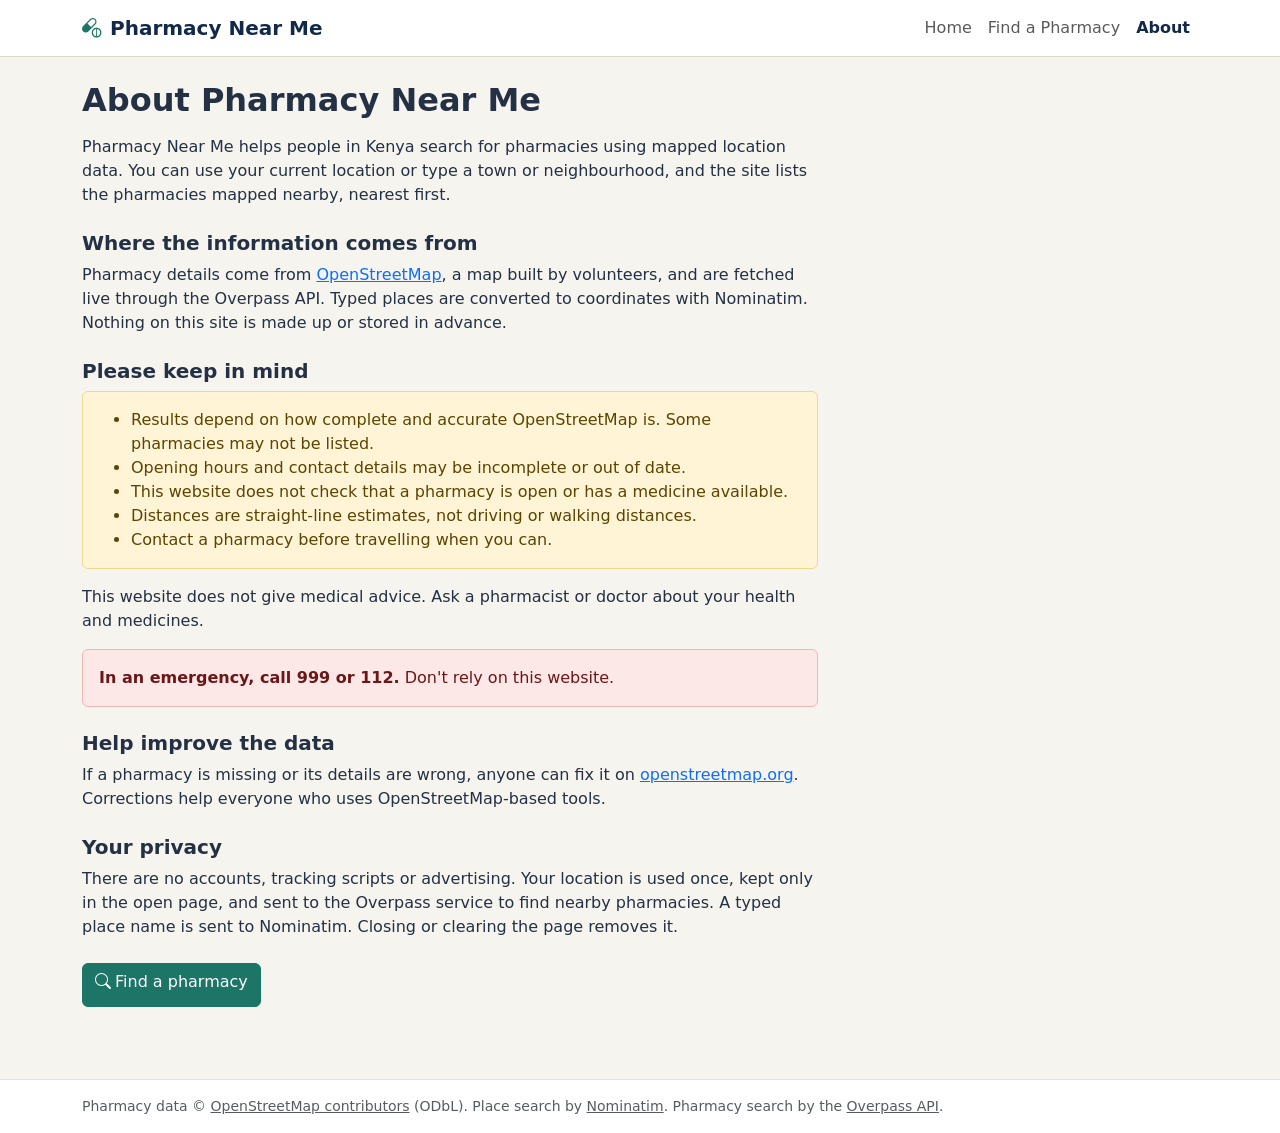
==== about.html @ ad6165cc "Initial commit: Pharmacy Near Me" ====
<!DOCTYPE html>
<html lang="en">
<head>
  <meta charset="utf-8">
  <meta name="viewport" content="width=device-width, initial-scale=1">
  <title>About: Pharmacy Near Me</title>
  <meta name="description" content="Find pharmacies near you in Kenya using OpenStreetMap data.">
  <link rel="stylesheet" href="vendor/bootstrap/css/bootstrap.min.css">
  <link rel="stylesheet" href="vendor/bootstrap-icons/bootstrap-icons.min.css">
  <link rel="stylesheet" href="assets/css/style.css">
</head>
<body>
  <header>
    <nav class="navbar navbar-expand-md bg-white">
      <div class="container">
        <a class="navbar-brand fw-semibold" href="index.html"><i class="bi bi-capsule-pill me-2" aria-hidden="true"></i>Pharmacy Near Me</a>
        <button class="navbar-toggler" type="button" data-bs-toggle="collapse" data-bs-target="#main-nav" aria-controls="main-nav" aria-expanded="false" aria-label="Toggle navigation">
          <span class="navbar-toggler-icon"></span>
        </button>
        <div class="collapse navbar-collapse" id="main-nav">
          <ul class="navbar-nav ms-auto">
            <li class="nav-item"><a class="nav-link" href="index.html">Home</a></li>
            <li class="nav-item"><a class="nav-link" href="index.html#search">Find a Pharmacy</a></li>
            <li class="nav-item"><a class="nav-link active" aria-current="page" href="about.html">About</a></li>
          </ul>
        </div>
      </div>
    </nav>
  </header>

  <main class="container py-4">
    <div class="row">
      <div class="col-lg-8">
        <h1 class="h2 fw-semibold mb-3">About Pharmacy Near Me</h1>
        <p>Pharmacy Near Me helps people in Kenya search for pharmacies using mapped location data. You can use your current location or type a town or neighbourhood, and the site lists the pharmacies mapped nearby, nearest first.</p>

        <h2 class="h5 fw-semibold mt-4">Where the information comes from</h2>
        <p>Pharmacy details come from <a href="https://www.openstreetmap.org/">OpenStreetMap</a>, a map built by volunteers, and are fetched live through the Overpass API. Typed places are converted to coordinates with Nominatim. Nothing on this site is made up or stored in advance.</p>

        <h2 class="h5 fw-semibold mt-4">Please keep in mind</h2>
        <div class="alert alert-warning">
          <ul class="mb-0">
            <li>Results depend on how complete and accurate OpenStreetMap is. Some pharmacies may not be listed.</li>
            <li>Opening hours and contact details may be incomplete or out of date.</li>
            <li>This website does not check that a pharmacy is open or has a medicine available.</li>
            <li>Distances are straight-line estimates, not driving or walking distances.</li>
            <li>Contact a pharmacy before travelling when you can.</li>
          </ul>
        </div>
        <p>This website does not give medical advice. Ask a pharmacist or doctor about your health and medicines.</p>
        <div class="alert alert-danger" role="note"><strong>In an emergency, call 999 or 112.</strong> Don't rely on this website.</div>

        <h2 class="h5 fw-semibold mt-4">Help improve the data</h2>
        <p>If a pharmacy is missing or its details are wrong, anyone can fix it on <a href="https://www.openstreetmap.org/">openstreetmap.org</a>. Corrections help everyone who uses OpenStreetMap-based tools.</p>

        <h2 class="h5 fw-semibold mt-4">Your privacy</h2>
        <p>There are no accounts, tracking scripts or advertising. Your location is used once, kept only in the open page, and sent to the Overpass service to find nearby pharmacies. A typed place name is sent to Nominatim. Closing or clearing the page removes it.</p>

        <a href="index.html#search" class="btn btn-primary mt-2"><i class="bi bi-search me-1" aria-hidden="true"></i>Find a pharmacy</a>
      </div>
    </div>
  </main>

  <footer class="border-top bg-white py-3 mt-5 small text-muted">
    <div class="container">
      Pharmacy data &copy; <a href="https://www.openstreetmap.org/copyright">OpenStreetMap contributors</a> (ODbL).
      Place search by <a href="https://nominatim.org/">Nominatim</a>. Pharmacy search by the <a href="https://overpass-api.de/">Overpass API</a>.
    </div>
  </footer>
  <script src="vendor/bootstrap/js/bootstrap.bundle.min.js"></script>
</body>
</html>
---- assets/css/style.css ----
/* Bootstrap does most of the work. These rules only set the colours and a few details. */
:root {
  --pnm-navy: #12294a;
  --pnm-teal: #1d7568;
  --pnm-teal-dark: #165c52;
  --pnm-bg: #f6f4ef;
  --bs-body-bg: var(--pnm-bg);
  --bs-body-color: #243044;
  --bs-link-color: #165c52;
  --bs-link-hover-color: #0f433b;
}

h1, h2, h3, .text-navy, .navbar-brand { color: var(--pnm-navy); }

.btn-primary {
  --bs-btn-bg: var(--pnm-teal);
  --bs-btn-border-color: var(--pnm-teal);
  --bs-btn-hover-bg: var(--pnm-teal-dark);
  --bs-btn-hover-border-color: var(--pnm-teal-dark);
  --bs-btn-active-bg: var(--pnm-teal-dark);
  --bs-btn-active-border-color: var(--pnm-teal-dark);
  --bs-btn-disabled-bg: var(--pnm-teal);
  --bs-btn-disabled-border-color: var(--pnm-teal);
}
.btn-outline-primary {
  --bs-btn-color: var(--pnm-teal-dark);
  --bs-btn-border-color: var(--pnm-teal);
  --bs-btn-hover-bg: var(--pnm-teal);
  --bs-btn-hover-border-color: var(--pnm-teal);
  --bs-btn-active-bg: var(--pnm-teal);
  --bs-btn-active-border-color: var(--pnm-teal);
}
.btn-check:checked + .btn-outline-primary { background-color: var(--pnm-teal); color: #fff; }

.navbar { border-bottom: 1px solid #dcd8cc; }
.navbar-brand .bi { color: var(--pnm-teal); }
.navbar .nav-link.active { color: var(--pnm-navy); font-weight: 600; }

.search-card { border: 1px solid #dcd8cc; }
.pharmacy-card { border-color: #dcd8cc; }

/* Comfortable touch targets on phones */
.btn, .form-control, .form-select { min-height: 44px; }
.btn-sm { min-height: 38px; }

#map { height: 65vh; min-height: 320px; border: 1px solid #dcd8cc; }
.leaflet-container { font-family: inherit; }

.alert-warning { --bs-alert-bg: #fff4d6; --bs-alert-border-color: #f0d98c; --bs-alert-color: #5c4400; }
.alert-danger  { --bs-alert-bg: #fde8e8; --bs-alert-border-color: #f1b5b5; --bs-alert-color: #6b1717; }

footer a { color: inherit; }
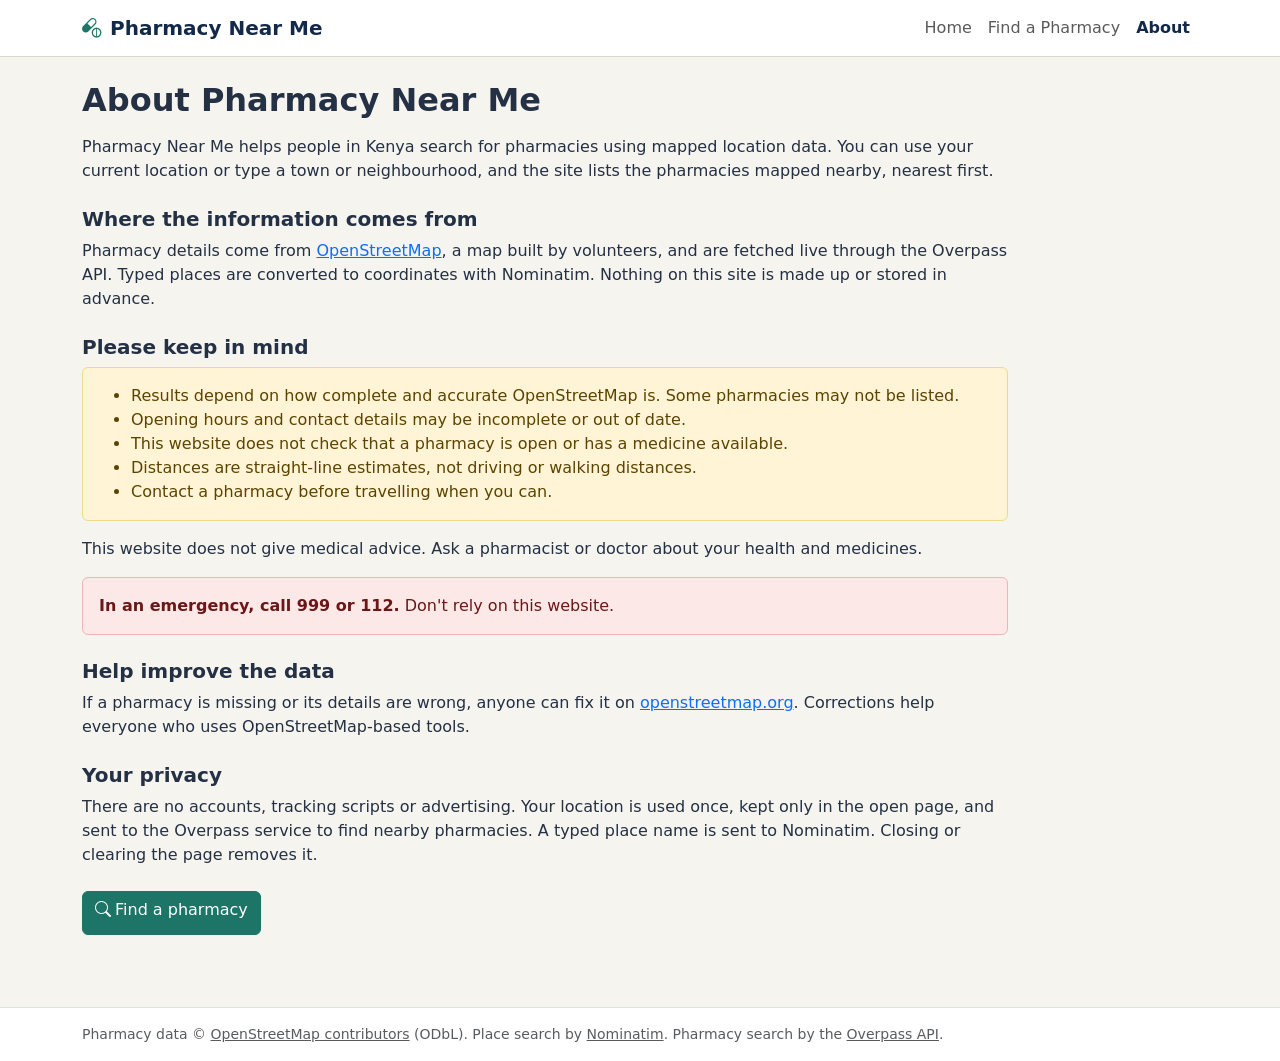
==== commit 8d645d48: "Adjust page layout, Fix search handling and opening hours validation" ====
--- a/about.html
+++ b/about.html
@@ -30,7 +30,7 @@
 
   <main class="container py-4">
     <div class="row">
-      <div class="col-lg-8">
+      <div class="col-lg-10">
         <h1 class="h2 fw-semibold mb-3">About Pharmacy Near Me</h1>
         <p>Pharmacy Near Me helps people in Kenya search for pharmacies using mapped location data. You can use your current location or type a town or neighbourhood, and the site lists the pharmacies mapped nearby, nearest first.</p>
 
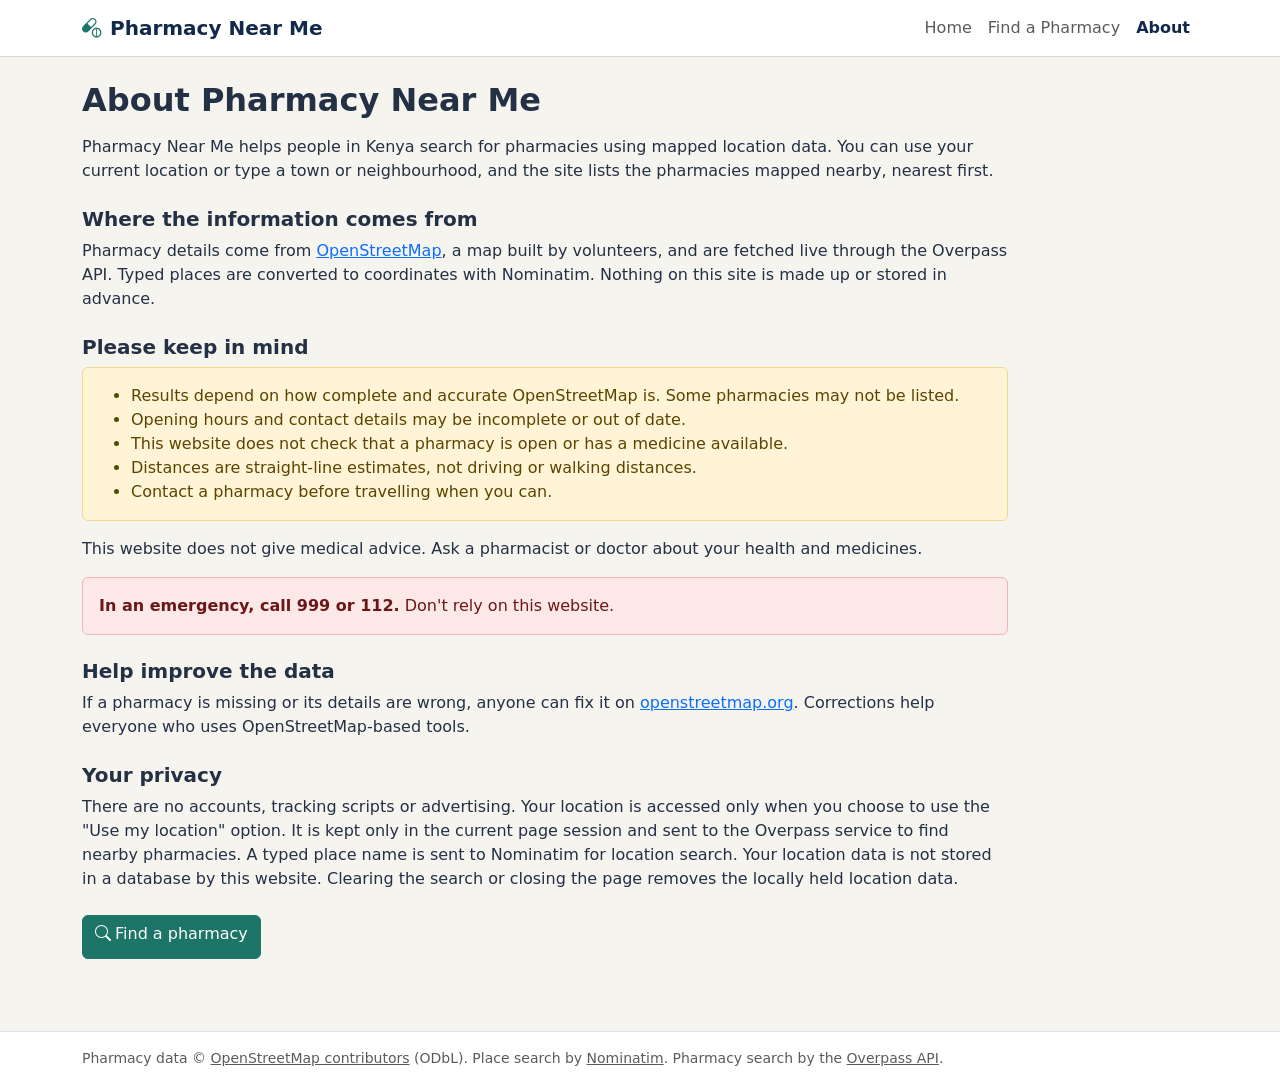
==== commit 329d2ff4: "Improve SEO metadata and privacy information" ====
--- a/about.html
+++ b/about.html
@@ -3,8 +3,17 @@
 <head>
   <meta charset="utf-8">
   <meta name="viewport" content="width=device-width, initial-scale=1">
-  <title>About: Pharmacy Near Me</title>
-  <meta name="description" content="Find pharmacies near you in Kenya using OpenStreetMap data.">
+  <title>About Pharmacy Near Me | Pharmacy Search in Kenya</title>
+  <meta name="description" content="Learn how Pharmacy Near Me helps people in Kenya find nearby pharmacies using OpenStreetMap data.">
+  <link rel="canonical" href="https://nester09.github.io/pharmacy-near-me/about.html">
+
+  <meta property="og:type" content="website">
+  <meta property="og:title" content="About Pharmacy Near Me | Pharmacy Search in Kenya">
+  <meta property="og:description" content="Learn how Pharmacy Near Me helps people in Kenya find nearby pharmacies using OpenStreetMap data.">
+  <meta property="og:url" content="https://nester09.github.io/pharmacy-near-me/about.html">
+
+  <meta name="twitter:card" content="summary">
+
   <link rel="stylesheet" href="vendor/bootstrap/css/bootstrap.min.css">
   <link rel="stylesheet" href="vendor/bootstrap-icons/bootstrap-icons.min.css">
   <link rel="stylesheet" href="assets/css/style.css">
@@ -54,7 +63,7 @@
         <p>If a pharmacy is missing or its details are wrong, anyone can fix it on <a href="https://www.openstreetmap.org/">openstreetmap.org</a>. Corrections help everyone who uses OpenStreetMap-based tools.</p>
 
         <h2 class="h5 fw-semibold mt-4">Your privacy</h2>
-        <p>There are no accounts, tracking scripts or advertising. Your location is used once, kept only in the open page, and sent to the Overpass service to find nearby pharmacies. A typed place name is sent to Nominatim. Closing or clearing the page removes it.</p>
+        <p>There are no accounts, tracking scripts or advertising. Your location is accessed only when you choose to use the "Use my location" option. It is kept only in the current page session and sent to the Overpass service to find nearby pharmacies. A typed place name is sent to Nominatim for location search. Your location data is not stored in a database by this website. Clearing the search or closing the page removes the locally held location data.</p>
 
         <a href="index.html#search" class="btn btn-primary mt-2"><i class="bi bi-search me-1" aria-hidden="true"></i>Find a pharmacy</a>
       </div>
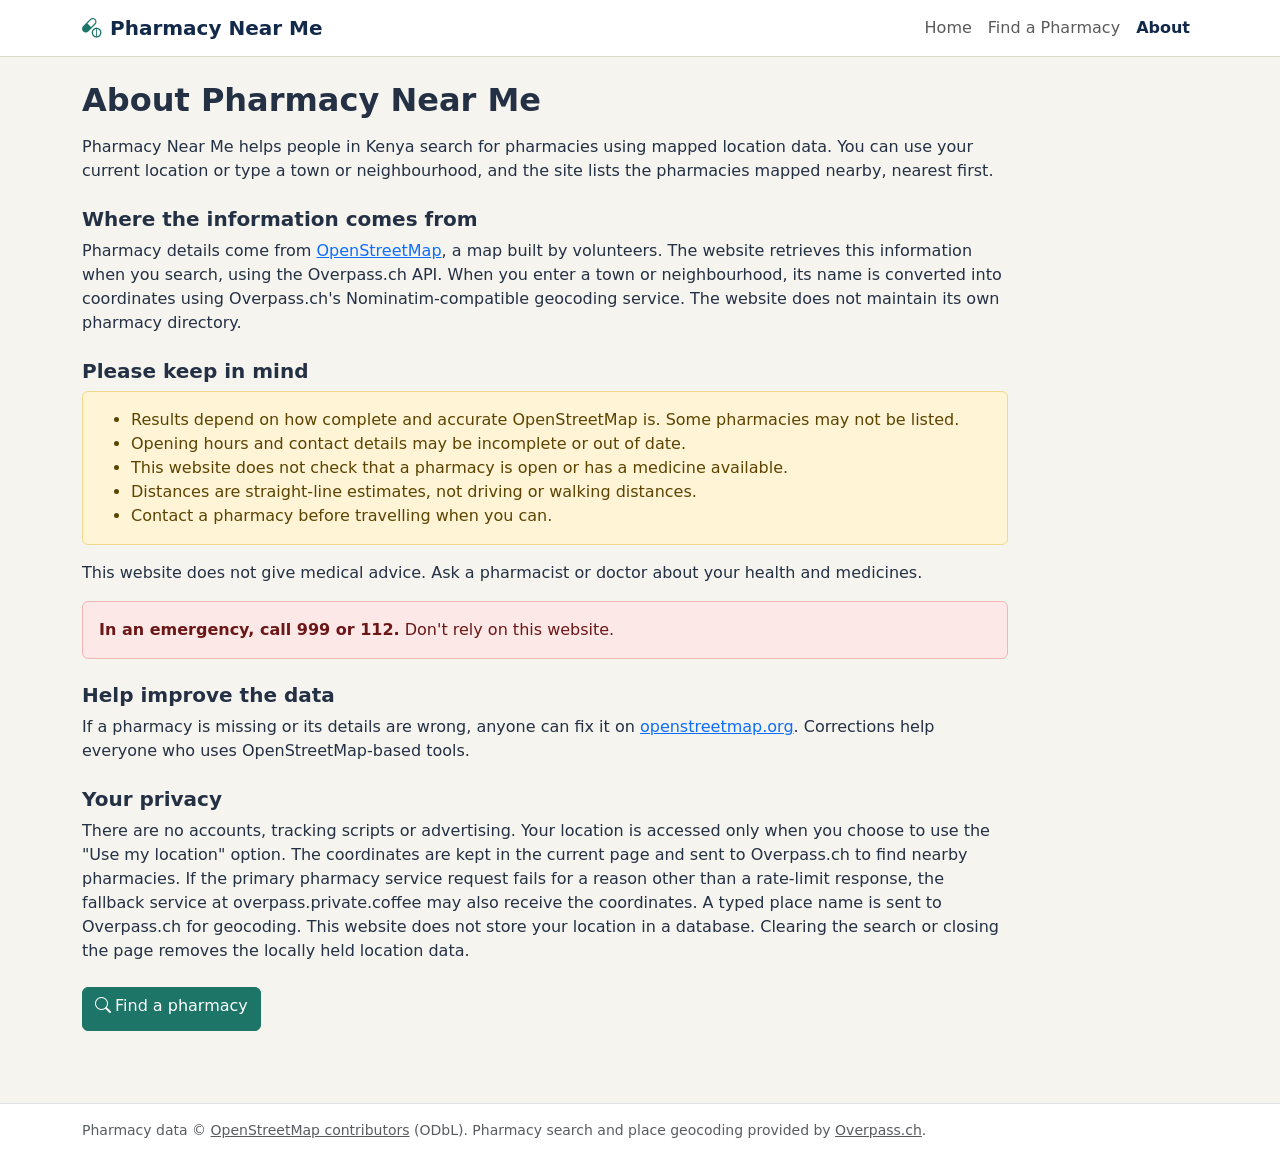
==== commit 39037aa5: "Update API documentation and application messages" ====
--- a/about.html
+++ b/about.html
@@ -13,6 +13,10 @@
   <meta property="og:url" content="https://nester09.github.io/pharmacy-near-me/about.html">
 
   <meta name="twitter:card" content="summary">
+
+  <link rel="icon" href="assets/images/favicon.ico" sizes="48x48">
+  <link rel="icon" href="assets/images/favicon.svg" type="image/svg+xml">
+  <link rel="apple-touch-icon" href="assets/images/apple-touch-icon.png">
 
   <link rel="stylesheet" href="vendor/bootstrap/css/bootstrap.min.css">
   <link rel="stylesheet" href="vendor/bootstrap-icons/bootstrap-icons.min.css">
@@ -44,7 +48,7 @@
         <p>Pharmacy Near Me helps people in Kenya search for pharmacies using mapped location data. You can use your current location or type a town or neighbourhood, and the site lists the pharmacies mapped nearby, nearest first.</p>
 
         <h2 class="h5 fw-semibold mt-4">Where the information comes from</h2>
-        <p>Pharmacy details come from <a href="https://www.openstreetmap.org/">OpenStreetMap</a>, a map built by volunteers, and are fetched live through the Overpass API. Typed places are converted to coordinates with Nominatim. Nothing on this site is made up or stored in advance.</p>
+        <p>Pharmacy details come from <a href="https://www.openstreetmap.org/">OpenStreetMap</a>, a map built by volunteers. The website retrieves this information when you search, using the Overpass.ch API. When you enter a town or neighbourhood, its name is converted into coordinates using Overpass.ch's Nominatim-compatible geocoding service. The website does not maintain its own pharmacy directory.</p>
 
         <h2 class="h5 fw-semibold mt-4">Please keep in mind</h2>
         <div class="alert alert-warning">
@@ -63,7 +67,7 @@
         <p>If a pharmacy is missing or its details are wrong, anyone can fix it on <a href="https://www.openstreetmap.org/">openstreetmap.org</a>. Corrections help everyone who uses OpenStreetMap-based tools.</p>
 
         <h2 class="h5 fw-semibold mt-4">Your privacy</h2>
-        <p>There are no accounts, tracking scripts or advertising. Your location is accessed only when you choose to use the "Use my location" option. It is kept only in the current page session and sent to the Overpass service to find nearby pharmacies. A typed place name is sent to Nominatim for location search. Your location data is not stored in a database by this website. Clearing the search or closing the page removes the locally held location data.</p>
+        <p>There are no accounts, tracking scripts or advertising. Your location is accessed only when you choose to use the "Use my location" option. The coordinates are kept in the current page and sent to Overpass.ch to find nearby pharmacies. If the primary pharmacy service request fails for a reason other than a rate-limit response, the fallback service at overpass.private.coffee may also receive the coordinates. A typed place name is sent to Overpass.ch for geocoding. This website does not store your location in a database. Clearing the search or closing the page removes the locally held location data.</p>
 
         <a href="index.html#search" class="btn btn-primary mt-2"><i class="bi bi-search me-1" aria-hidden="true"></i>Find a pharmacy</a>
       </div>
@@ -73,7 +77,7 @@
   <footer class="border-top bg-white py-3 mt-5 small text-muted">
     <div class="container">
       Pharmacy data &copy; <a href="https://www.openstreetmap.org/copyright">OpenStreetMap contributors</a> (ODbL).
-      Place search by <a href="https://nominatim.org/">Nominatim</a>. Pharmacy search by the <a href="https://overpass-api.de/">Overpass API</a>.
+      Pharmacy search and place geocoding provided by <a href="https://overpass.ch/">Overpass.ch</a>.
     </div>
   </footer>
   <script src="vendor/bootstrap/js/bootstrap.bundle.min.js"></script>
--- a/assets/css/style.css
+++ b/assets/css/style.css
@@ -50,3 +50,46 @@
 .alert-danger  { --bs-alert-bg: #fde8e8; --bs-alert-border-color: #f1b5b5; --bs-alert-color: #6b1717; }
 
 footer a { color: inherit; }
+
+/* Mobile indicator for search output below the search form */
+.mobile-output-hint {
+  display: flex;
+  align-items: center;
+  justify-content: center;
+  gap: 12px;
+  width: 100%;
+  padding: 12px;
+  margin-bottom: 16px;
+  border: 1px solid #b8d8d1;
+  border-radius: 8px;
+  background-color: #edf7f4;
+  color: var(--pnm-teal-dark);
+  text-align: left;
+  cursor: pointer;
+}
+
+.mobile-output-hint > i {
+  font-size: 1.4rem;
+  flex-shrink: 0;
+}
+
+.mobile-output-hint span {
+  display: flex;
+  flex-direction: column;
+  gap: 2px;
+}
+
+.mobile-output-hint small {
+  color: #52645f;
+}
+
+#search-output {
+  scroll-margin-top: 16px;
+}
+
+/* The indicator is only needed on smaller screens */
+@media (min-width: 768px) {
+  .mobile-output-hint {
+    display: none !important;
+  }
+}
